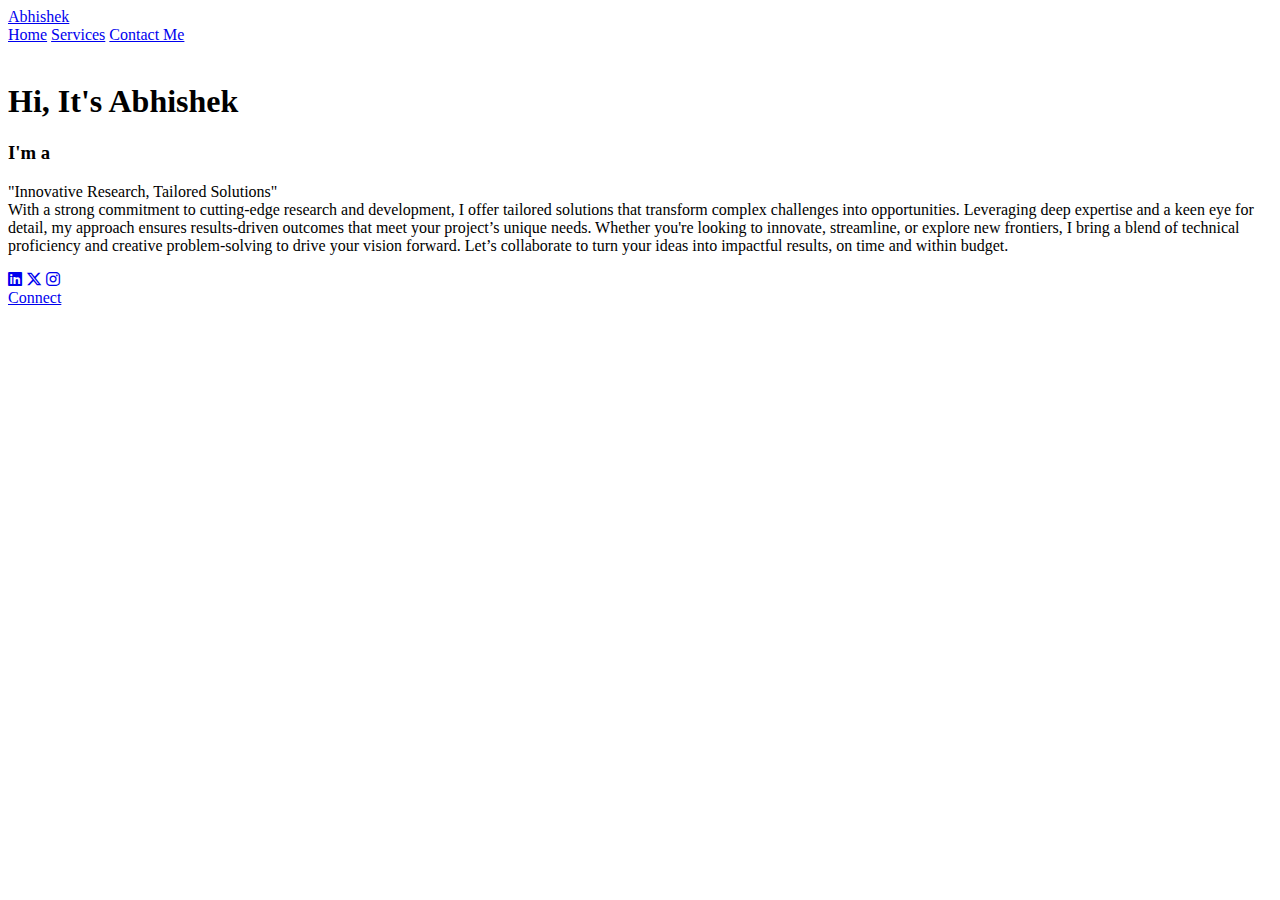
==== index.html @ b9dd5c9a "added index.html" ====
<!DOCTYPE html>
<html lang="en">
    
<head>
    <meta charset="UTF-8">
    <meta name="viewport" content="width=device-width, initial-scale=1.0">
    <link rel="stylesheet" href="https://cdnjs.cloudflare.com/ajax/libs/font-awesome/6.5.2/css/all.min.css">
    <link rel="stylesheet" href="style.css">
    <title>Portfolio Website</title>
</head>
<body>
    <header>
        <a href="#" class="logo">Abhishek</a>

        <nav>
            <a href="#" class="active"> Home</a>
            <a href="services.html" >Services</a>
            <a href="https://docs.google.com/forms/d/e/1FAIpQLSejBMovIVI0JKqxqRB-X39hvdMz1nkilz2yTDhmBHzZJWYrBQ/viewform?usp=sf_link" >Contact Me</a>
        </nav>
    </header>
    <section class="home">
        <div class="home-img">
            <img src="AbhiProfile - Copy.jpg" alt="">
        </div>
        <div class="home-content">
            <h1>Hi, It's <span>Abhishek</span></h1>
            <h3 class="typing-text">I'm a <span></span></h3>
            <p>"Innovative Research, Tailored Solutions"<br>

                With a strong commitment to cutting-edge research and development, I offer tailored solutions that transform complex challenges into opportunities. Leveraging deep expertise and a keen eye for detail, my approach ensures results-driven outcomes that meet your project’s unique needs. Whether you're looking to innovate, streamline, or explore new frontiers, I bring a blend of technical proficiency and creative problem-solving to drive your vision forward.
                
                Let’s collaborate to turn your ideas into impactful results, on time and within budget.</p>
            <div class="social-icons">
                <a href="#"><i class="fa-brands fa-linkedin"></i></a>
                <a href="#"><i class="fa-brands fa-x-twitter"></i></a>
                <a href="#"><i class="fa-brands fa-instagram"></i></a>
            </div>
            <a href="https://forms.gle/PKos6eUaJjPQWYkj9" class="btn">Connect</a>
        </div>
    </section>
</body>
</html>
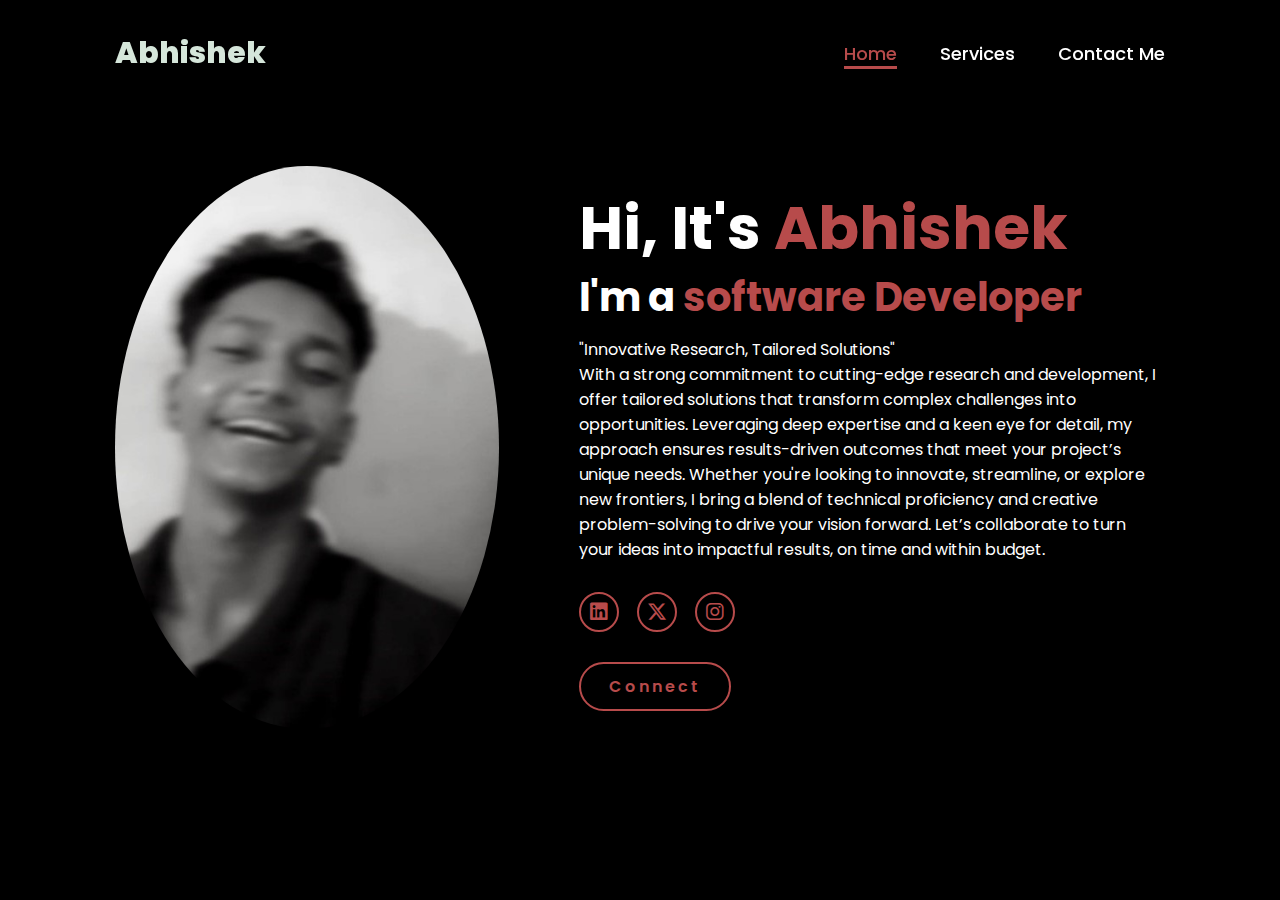
==== commit b58cb669: "added index.html" ====
--- a/index.html
+++ b/index.html
@@ -31,9 +31,9 @@
                 
                 Let’s collaborate to turn your ideas into impactful results, on time and within budget.</p>
             <div class="social-icons">
-                <a href="#"><i class="fa-brands fa-linkedin"></i></a>
-                <a href="#"><i class="fa-brands fa-x-twitter"></i></a>
-                <a href="#"><i class="fa-brands fa-instagram"></i></a>
+                <a href="https://www.google.com/url?sa=t&source=web&rct=j&opi=89978449&url=https://in.linkedin.com/in/abhishek-madkam-0259b7264&ved=2ahUKEwj5qfj4nYOJAxXvoa8BHfRvLG4QFnoECBkQAQ&usg=AOvVaw0ChlUEhEi7-ZxRAXZdKqw2"><i class="fa-brands fa-linkedin"></i></a>
+                <a href="https://x.com/AbhishekMa6291"><i class="fa-brands fa-x-twitter"></i></a>
+                <a href="https://www.instagram.com/madkam071/"><i class="fa-brands fa-instagram"></i></a>
             </div>
             <a href="https://forms.gle/PKos6eUaJjPQWYkj9" class="btn">Connect</a>
         </div>
--- a/style.css
+++ b/style.css
@@ -0,0 +1,270 @@
+@import url('https://fonts.googleapis.com/css2?family=Poppins:wght@100;200;300;400;500;600&display=swap');
+
+*{
+    margin: 0;
+    padding: 0;
+    box-sizing: border-box;
+    text-decoration: none;
+    border: none;
+    outline: none;
+    font-family: 'Poppins', sans-serif;
+}
+
+html{
+    font-size: 62.5%;
+}
+
+body{
+    width: 100%;
+    height: 100vh;
+    overflow-x: hidden;
+    background-color: black;
+    color: white;
+}
+
+header{
+    margin-top: 20px;
+    position: fixed;
+    top: 0;
+    left: 0;
+    width: 100%;
+    padding: 1rem 9%;
+    background-color: transparent;
+    filter: drop-shadow(10px);
+    display: flex;
+    justify-content: space-between;
+    align-items: center;
+    z-index: 100;
+}
+
+.logo{
+    font-size: 3rem;
+    color: #d5e6da;
+    font-weight: 800;
+    cursor: pointer;
+    transition: 0.5s ease;
+}
+
+.logo:hover{
+    transform: scale(1.1);
+}
+
+nav a{
+    font-size: 1.8rem;
+    color: white;
+    margin-left: 4rem;
+    font-weight: 500;
+    transition: 0.3s ease;
+    border-bottom: 3px solid transparent;
+}
+
+nav a:hover,
+nav a.active{
+    color: #b74b4b;
+    border-bottom: 3px solid #b74b4b;
+}
+
+@media(max-width:995px){
+    nav{
+        position: absolute;
+        display: none;
+        top: 0;
+        right: 0;
+        width: 40%;
+        border-left: 3px solid #b74b4b;
+        border-bottom: 3px solid #b74b4b;
+        border-bottom-left-radius: 2rem;
+        padding: 1rem solid;
+        background-color: #161616;
+        border-top: 0.1rem solid rgba(0,0,0,0.1);
+    }
+
+    nav.active{
+        display: block;
+    }
+
+    nav a{
+        display: block;
+        font-size: 2rem;
+        margin: 3rem 0;
+    }
+
+    nav a:hover,
+    nav a.active{
+        padding: 1rem;
+        border-radius: 0.5rem;
+        border-bottom: 0.5rem solid #b74b4b;
+    }
+}
+
+section{
+    min-height: 100vh;
+    padding: 5rem 9% 5rem;
+}
+
+.home{
+    display: flex;
+    justify-content: center;
+    align-items: center;
+    gap: 8rem;
+    background-color: black;
+}
+
+.home .home-content h1{
+    font-size: 6rem;
+    font-weight: 700;
+    line-height: 1.3;
+}
+
+span{
+    color: #b74b4b;
+}
+
+.home-content h3{
+    font-size: 4rem;
+    margin-bottom: 1rem;
+    font-weight: 700;
+}
+
+.home-content p{
+    font-size: 1.6rem;
+}
+
+.home-img{
+    border-radius: 50%;
+}
+
+.home-img img{
+    position: relative;
+    width: 30vw;
+    border-radius: 50%;
+    box-shadow: 0 0 25px solid #b74b4b;
+    cursor: pointer;
+    transition: 0.2s linear;
+}
+
+.home-img img:hover{
+    font-size: 1.8rem;
+    font-weight: 500;
+}
+
+.social-icons a{
+    display: inline-flex;
+    justify-content: center;
+    align-items: center;
+    width: 4rem;
+    height: 4rem;
+    background-color: transparent;
+    border: 0.2rem solid #b74b4b;
+    font-size: 2rem;
+    border-radius: 50%;
+    margin: 3rem 1.5rem 3rem 0;
+    transition: 0.3s ease;
+    color: #b74b4b;
+}
+
+.social-icons a:hover{
+    color: black;
+    transform: scale(1.3) translateY(-5px);
+    background-color: #b74b4b;
+    box-shadow: 0  0 25px #b74b4b;
+}
+
+.btn{
+    display: inline-block;
+    padding: 1rem 2.8rem;
+    background-color: black;
+    border-radius: 4rem;
+    font-size: 1.6rem;
+    color: #b74b4b;
+    letter-spacing: 0.3rem;
+    font-weight: 600;
+    border: 2px solid #b74b4b;
+    transition: 0.3s ease;
+    cursor: pointer;
+}
+
+.btn:hover{
+    transform: scale3d(1.03);
+    background-color: #b74b4b;
+    color: black;
+    box-shadow: 0 0 25px #b74b4b;
+}
+
+.typing-text{
+    font-size: 34px;
+    font-weight: 600;
+    min-width: 280px;
+}
+
+.typing-text span{
+    position: relative;
+}
+
+.typing-text span::before{
+    content: "software Developer";
+    color: #b74b4b;
+    animation: words 20s infinite;
+}
+
+.typing-text span::after{
+    content: "";
+    background-color: black;
+    position: absolute;
+    width: calc(100% + 8px);
+    height: 100%;
+    border-left: 3px solid black;
+    right: -8;
+    animation: cursor 0.6s infinite;
+}
+
+@keyframes cursor{
+    to{
+        border-left: 3px solid #b74b4b;
+    }
+}
+
+@keyframes words{
+    0%, 20%{
+        content: "Freelancer In R and D";
+    }
+    21%, 40%{
+        content: " Backend Developer";
+    }
+    41%, 60%{
+        content: "Ai ML Researcher";
+    }
+    61%, 80%{
+        content: "Market Researcher";
+    }
+    81%, 100%{
+        content: "IOT Researcher";
+    }
+}
+
+@media (max-width: 1000px){
+    .home{
+        gap: 4rem;
+    }
+}
+
+@media(max-width:995px){
+    .home{
+        flex-direction: column;
+        margin: 5rem 4rem;
+    }
+
+    .home .home-content h3{
+        font-size: 2.5rem;
+    }
+
+    .home-content h1{
+        font-size: 5rem;
+    }
+
+    .home-img img{
+        width: 70vw;
+        margin-top: 4rem;
+    }
+}
+
